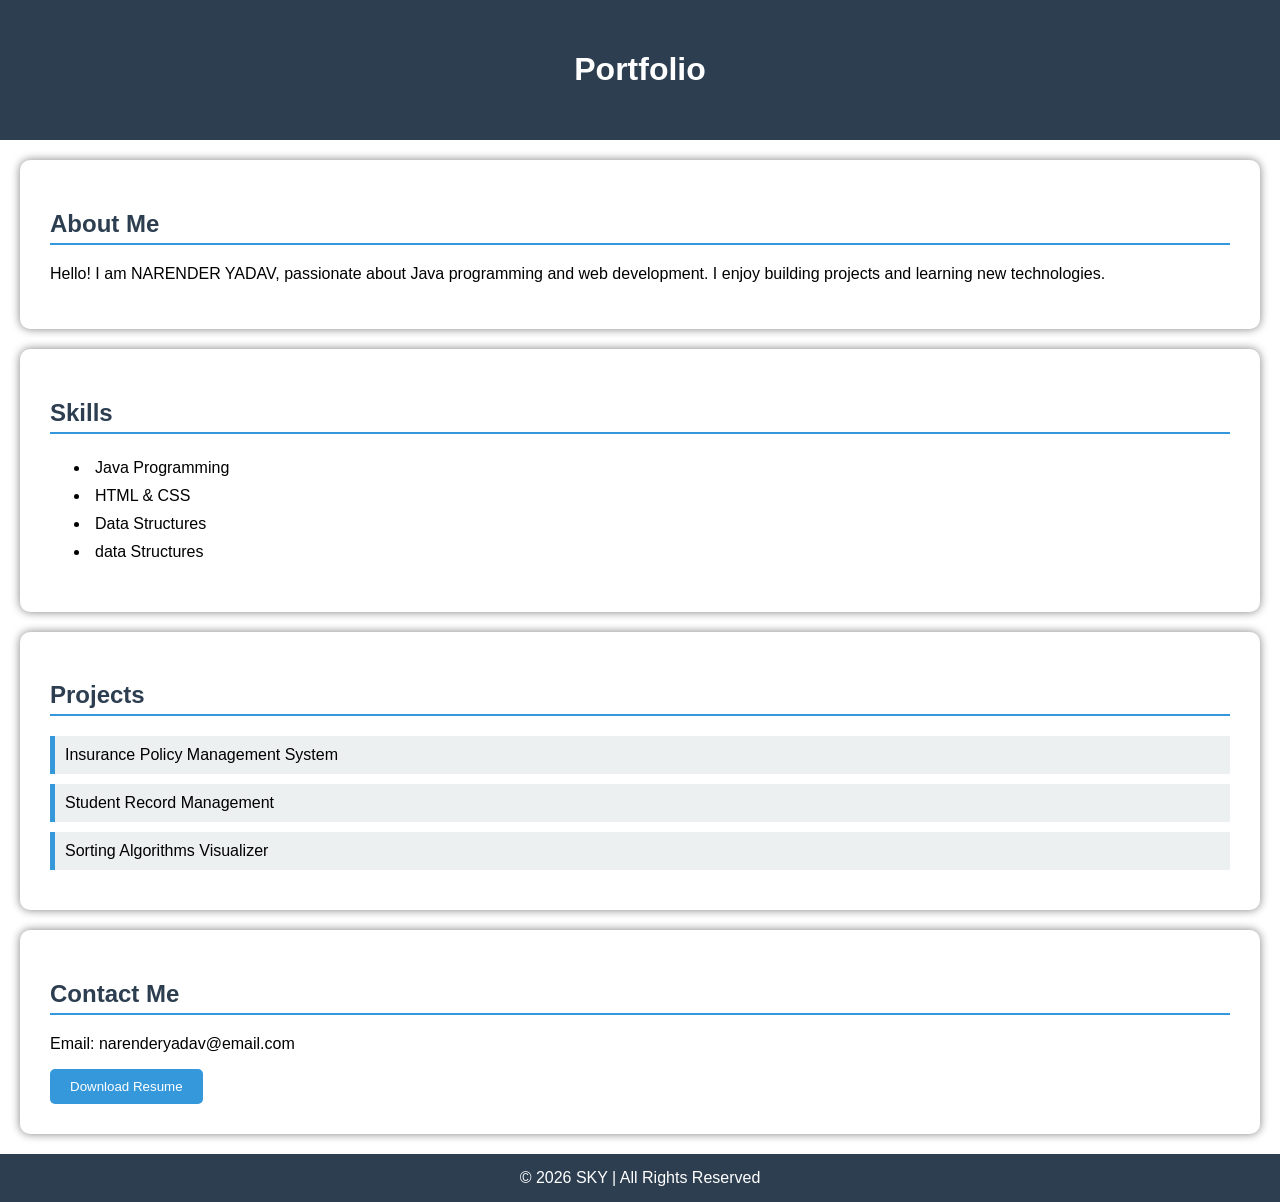
==== index.html @ fc1ddf35 "Add files via upload" ====
<!DOCTYPE html>
<html>
<head>
    <title>My Portfolio</title>

    <style>
        body {
            margin: 0;
            font-family: Arial, sans-serif;
             background-image:url(https://www.msnrealty.com/blog/Is-Neopolis-Your-Next-Investment-Gold-Mine-in-Hyderabad);
        }

        header {
            background-color: #2c3e50;
            color: white;
            text-align: center;
            padding: 30px;
        }

        header img {
            width: 150px;
            height: 150px;
            border-radius: 50%;
            border: 4px solid white;
        }

        section {
            padding: 30px;
            margin: 20px;
            background-color: white;
            border-radius: 10px;
            box-shadow: 0px 0px 10px gray;
        }

        h2 {
            color: #2c3e50;
            border-bottom: 2px solid #3498db;
            padding-bottom: 5px;
        }

        ul li {
            padding: 5px;
        }

        .projects div {
            background-color: #ecf0f1;
            padding: 10px;
            margin: 10px 0;
            border-left: 5px solid #3498db;
        }

        footer {
            text-align: center;
            background-color: #2c3e50;
            color: white;
            padding: 15px;
        }

        button {
            background-color: #3498db;
            color: white;
            padding: 10px 20px;
            border: none;
            border-radius: 5px;
            cursor: pointer;
        }

        button:hover {
            background-color: #2980b9;
        }
    </style>

</head>
<body>

    
    <header>
        
        <h1>Portfolio </h1>
        
    </header>

    
    <section>
        <h2>About Me</h2>
        <p>
            Hello! I am NARENDER YADAV, passionate about Java programming and web development.
            I enjoy building projects and learning new technologies.
        </p>
    </section>

    
    <section>
        <h2>Skills</h2>
        <ul>
            <li>Java Programming</li>
            <li>HTML & CSS</li>
            <li>Data Structures</li>
            <li>data Structures</li>
        </ul>
    </section>

    
    <section class="projects">
        <h2>Projects</h2>
        <div>Insurance Policy Management System</div>
        <div>Student Record Management</div>
        <div>Sorting Algorithms Visualizer</div>
    </section>

    
    <section>
        <h2>Contact Me</h2>
        <p>Email: narenderyadav@email.com</p>
        <button>Download Resume</button>
    </section>

    
    <footer>
        © 2026 SKY | All Rights Reserved
    </footer>

</body>
</html>
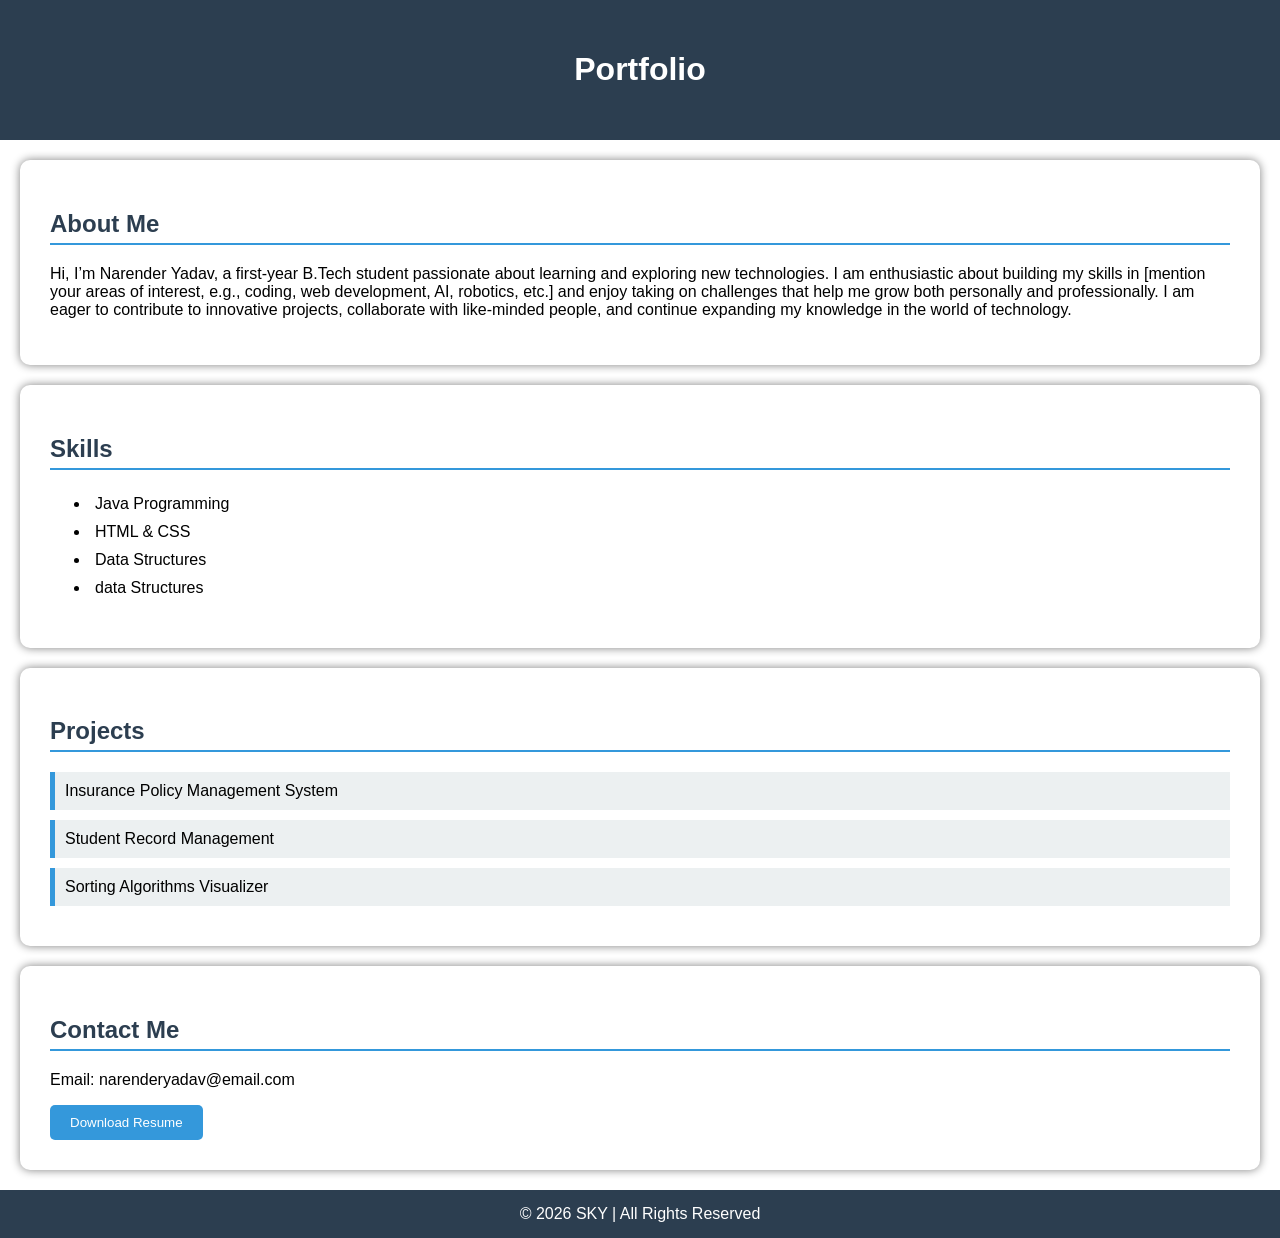
==== commit e411a583: "Update index.html" ====
--- a/index.html
+++ b/index.html
@@ -84,8 +84,7 @@
     <section>
         <h2>About Me</h2>
         <p>
-            Hello! I am NARENDER YADAV, passionate about Java programming and web development.
-            I enjoy building projects and learning new technologies.
+            Hi, I’m Narender Yadav, a first-year B.Tech student passionate about learning and exploring new technologies. I am enthusiastic about building my skills in [mention your areas of interest, e.g., coding, web development, AI, robotics, etc.] and enjoy taking on challenges that help me grow both personally and professionally. I am eager to contribute to innovative projects, collaborate with like-minded people, and continue expanding my knowledge in the world of technology.
         </p>
     </section>
 
@@ -121,4 +120,5 @@
     </footer>
 
 </body>
-</html>+
+</html>
